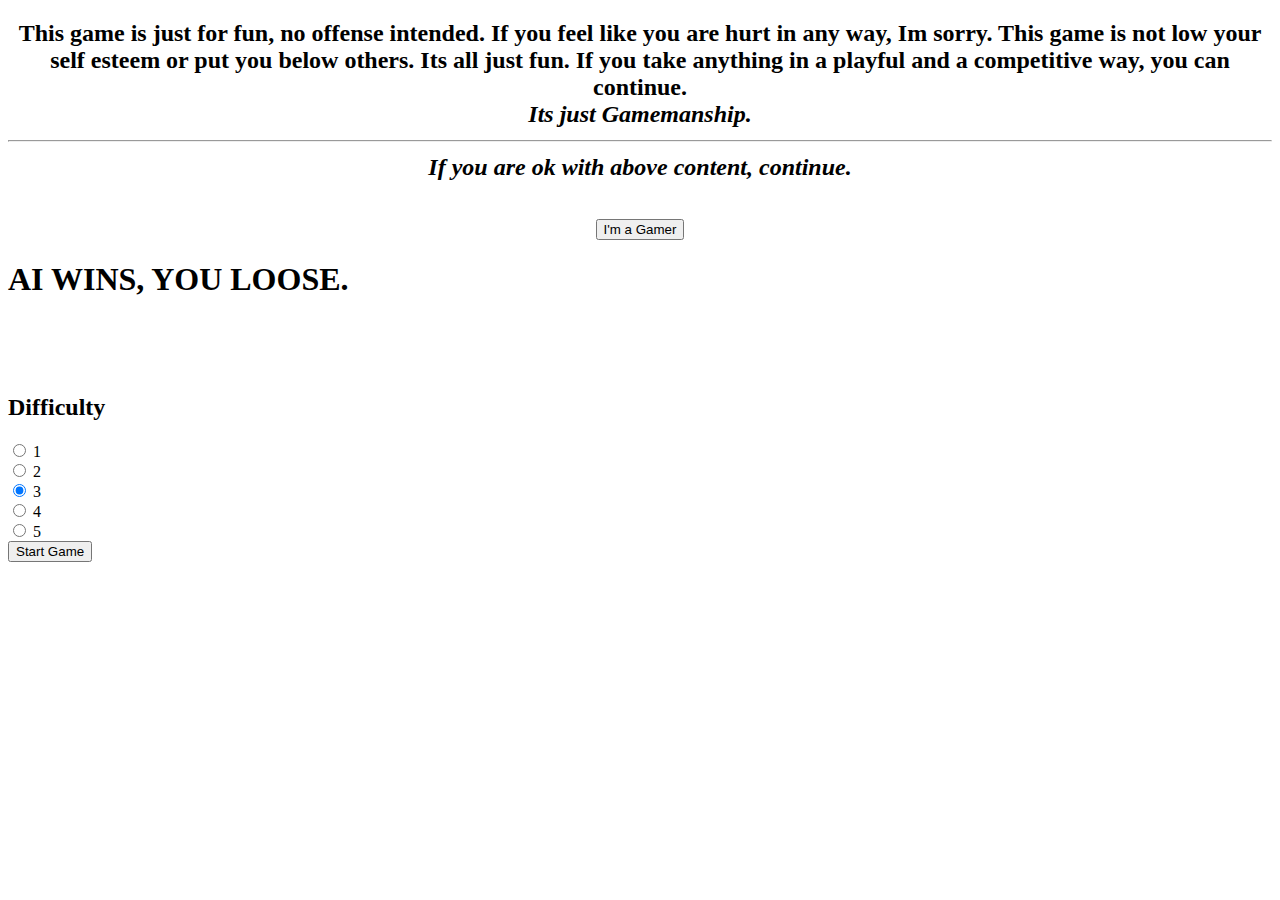
==== game.html @ 2411db26 "Rename index.html to game.html" ====
<!DOCTYPE html>
<html lang="en">

<head>
  <!--  Meta  -->
  <meta charset="UTF-8" />
  <title>AI wins, you loose - AWYL(OWL)</title>
  <!--  Styles  -->
  <link rel="preconnect" href="https://fonts.googleapis.com">
  <link rel="preconnect" href="https://fonts.gstatic.com" crossorigin>
  <link href="https://fonts.googleapis.com/css2?family=Libre+Barcode+39+Text&display=swap" rel="stylesheet">
  <link href="https://fonts.googleapis.com/css?family=Doppio+One" rel="stylesheet">
  <link rel="stylesheet" href="styles/index.processed.css">
</head>

<body>
  <script>
    function PopUp(){
    document.getElementById('ac-wrapper').style.display="none";
    }
    
  </script>
  
  <div id="ac-wrapper">
    <div id="popup">
      <center>
        <h2 id="poptxt">
          This game is just for fun, no offense intended.
              If you feel like you are hurt in any way, Im sorry.
              This game is not low your self esteem or put you below others.
              Its all just fun.
              If you take anything in a playful and a competitive way, you can continue.
              <br>
              <b><i>Its just Gamemanship.</i></b>
              
              <hr>
              <i>If you are ok with above content, continue.</i>
        </h2>
        <br>
        <input class="input"  type="submit" name="submit" value="I'm a Gamer" onClick="PopUp()" />
      </center>
    </div>
  </div>
  
  <div class="wrapper">
    <div class="content">
      <div class="sidebar">
        <h1>AI WINS, YOU LOOSE.</h1>
        <br>
        <br>
        <br>
        <div class="panel dif">
          <h2>Difficulty</h2>
          <div class="dif-options">
            <div>
              <input id="dif1" type="radio" name="dif-options" value="1">
              <label for="dif1">1</label>
            </div>
            <div>
              <input id="dif2" type="radio" name="dif-options" value="2">
              <label for="dif2">2</label>
            </div>
            <div>
              <input id="dif3" type="radio" name="dif-options" value="3" checked>
              <label for="dif3">3</label>
            </div>
            <div>
              <input id="dif4" type="radio" name="dif-options" value="4">
              <label for="dif4">4</label>
            </div>
            <div>
              <input id="dif5" type="radio" name="dif-options" value="5">
              <label for="dif5">5</label>
            </div>
          </div>
          <div class="start">
            <button>Start Game</button>
          </div>
        </div>
        <div class="panel info">
          <h2></h2>
          <div class="blurb"></div>
          <div class="outlook"></div>
        </div>
      </div>
      <div class="board">
        <div class="lit-columns">
          <div></div>
          <div></div>
          <div></div>
          <div></div>
          <div></div>
          <div></div>
          <div></div>
        </div>
        <div class="lit-cells"></div>
        <div class="chips"></div>
        <div class="click-columns">
          <div></div>
          <div></div>
          <div></div>
          <div></div>
          <div></div>
          <div></div>
          <div></div>
        </div>
      </div>
    </div>
  </div>
  <!-- Scripts -->
  <script src="https://ajax.googleapis.com/ajax/libs/jquery/3.1.1/jquery.min.js"></script>
  <script src="scripts/index.js"></script>
</body>

</html>
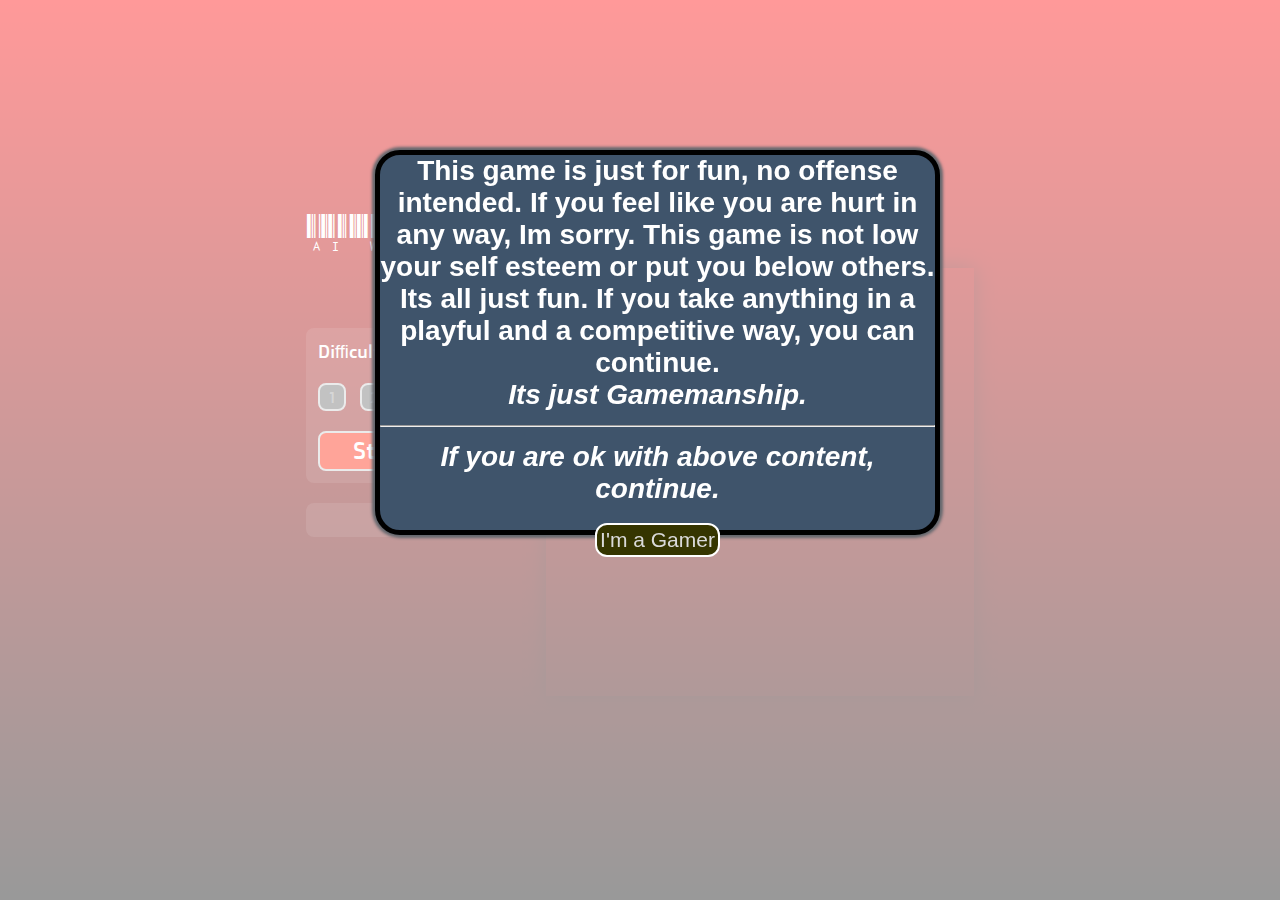
==== commit 8541412c: "Update game.html" ====
--- a/game.html
+++ b/game.html
@@ -10,7 +10,7 @@
   <link rel="preconnect" href="https://fonts.gstatic.com" crossorigin>
   <link href="https://fonts.googleapis.com/css2?family=Libre+Barcode+39+Text&display=swap" rel="stylesheet">
   <link href="https://fonts.googleapis.com/css?family=Doppio+One" rel="stylesheet">
-  <link rel="stylesheet" href="styles/index.processed.css">
+  <link rel="stylesheet" href="index.processed.css">
 </head>
 
 <body>
--- a/index.processed.css
+++ b/index.processed.css
@@ -0,0 +1,289 @@
+html {
+  display: table;
+  width: 100%;
+  height: 100%;
+}
+
+body {
+  display: table-row;
+  /*background: #000 radial-gradient(1000px 500px, #3f546b, #000); */
+  background: linear-gradient(#ff0000, #000000);
+}
+
+#ac-wrapper {
+    position: fixed;
+    top: 0;
+    left: 0;
+    width: 100%;
+    height: 100%;
+    background: rgba(255,255,255,.6);
+    z-index: 1001;
+}
+
+#popup {
+    width: 555px;
+    height: 375px;
+    background: #3f546b;
+    border: 5px solid #000;
+    border-radius: 25px;
+    -moz-border-radius: 25px;
+    -webkit-border-radius: 25px;
+    box-shadow: #64686e 0px 0px 3px 3px;
+    -moz-box-shadow: #64686e 0px 0px 3px 3px;
+    -webkit-box-shadow: #64686e 0px 0px 3px 3px;
+    position: relative;
+    top: 150px; left: 375px;
+}
+#poptxt{
+  color: #fff;
+  font-family: -apple-system, BlinkMacSystemFont, 'Segoe UI', Roboto, Oxygen, Ubuntu, Cantarell, 'Open Sans', 'Helvetica Neue', sans-serif;
+  font-size: 28px;
+  font-weight: 600;
+}
+.input{
+  background: #353500;
+  color: #DADADA;
+  padding: 3px;
+  font-size: 21px;
+  border: 2px solid #fff;
+  border-radius: 12px;
+}
+
+.wrapper {
+  display: table-cell;
+  vertical-align: middle;
+  text-align: center;
+}
+
+.content {
+  display: inline-block;
+  width: 668px;
+  margin: 0 auto;
+  padding: 10px 20px;
+}
+
+.sidebar {
+  float: left;
+  margin-right: 20px;
+  width: 220px;
+  text-align: left;
+  font-family: 'Doppio One', sans-serif;
+  color: #ccc;
+}
+
+h1,
+h2 {
+  color: #fff;
+  margin: 0;
+  font-weight: normal;
+}
+
+h1 {
+  height: 68px;
+  line-height: 68px;
+  font-size: 40px;
+  text-align: right;
+  font-family:  'Libre Barcode 39 Text', cursive;
+}
+
+h2 {
+  font-size: 18px;
+}
+
+.panel {
+  padding: 12px;
+  margin-bottom: 20px;
+  background-color: rgba(255, 255, 255, 0.1);
+  border-radius: 8px;
+}
+
+.dif-options {
+  clear: both;
+  overflow: hidden;
+  margin: 20px -7px 0;
+}
+
+.dif-options div {
+  float: left;
+  width: 20%;
+}
+
+.dif-options input {
+  display: none;
+}
+
+.dif-options input:checked+label {
+  color: #fff;
+  background-color: #C73838BF;
+  border-color: #fff;
+  cursor: default;
+}
+
+.dif-options label {
+  display: block;
+  margin: 0 auto;
+  width: 24px;
+  height: 24px;
+  background-color: #666;
+  border: solid 2px #ccc;
+  border-radius: 8px;
+  color: #999;
+  text-align: center;
+  line-height: 24px;
+  cursor: pointer;
+}
+
+.freeze .dif-options input:not(:checked)+label {
+  font-size: 0;
+  margin: 7px auto;
+  width: 10px;
+  height: 10px;
+  border-radius: 4px;
+  color: transparent;
+  line-height: 10px;
+  cursor: default;
+  transition: .2s;
+}
+
+.start {
+  margin-top: 20px;
+}
+
+.start button {
+  display: block;
+  width: 100%;
+  padding: 2px 12px 4px;
+  font-family: inherit;
+  font-size: 24px;
+  border: solid 2px #ccc;
+  border-radius: 8px;
+  background-color: #FF1D00;
+  color: #fff;
+  cursor: pointer;
+}
+
+.start button:focus {
+  outline: none;
+}
+
+.freeze .start {
+  display: none;
+}
+
+.info div {
+  margin-top: 10px;
+}
+
+.board {
+  position: relative;
+  float: left;
+  width: 428px;
+  height: 428px;
+  margin-top: 68px;
+  background-image: url("https://s3-us-west-2.amazonaws.com/s.cdpn.io/77020/board.png");
+  box-shadow: 0 0 20px 0 rgba(0, 0, 0, 0.4);
+}
+
+.lit-columns,
+.lit-cells,
+.chips,
+.click-columns {
+  position: absolute;
+  width: 428px;
+  height: 428px;
+}
+
+.lit-columns div {
+  float: left;
+  width: 60px;
+  height: 426px;
+  margin: 1px 0 1px 1px;
+  transition: background-color 0.1s;
+}
+
+.lit-columns .lit {
+  background-color: rgba(255, 255, 255, 0.1);
+  transition: background-color 0.1s;
+}
+
+.lit-cells div {
+  position: absolute;
+  width: 60px;
+  height: 60px;
+  background-color: rgba(255, 255, 255, 0.3);
+}
+
+.chips div {
+  position: absolute;
+  width: 60px;
+  height: 60px;
+  -webkit-backface-visibility: hidden;
+  backface-visibility: hidden;
+}
+
+.chips .p1 {
+  background-image: url("https://s3-us-west-2.amazonaws.com/s.cdpn.io/77020/p1-chip.png");
+}
+
+.chips .p2 {
+  background-image: url("https://s3-us-west-2.amazonaws.com/s.cdpn.io/77020/p2-chip.png");
+}
+
+.chips .cursor {
+  bottom: 428px;
+  transition: left 0.1s ease-out;
+}
+
+.chips .dropped {
+  transition: bottom ease-in;
+  animation: bounce 0.2s;
+}
+
+.click-columns div {
+  float: left;
+  width: 61px;
+  height: 428px;
+}
+
+.click-columns div:first-child {
+  padding-left: 1px;
+}
+
+.click-columns .hover {
+  cursor: pointer;
+}
+
+@keyframes bounce {
+  0% {
+    animation-timing-function: ease-out;
+    transform: translateY(0);
+  }
+  30% {
+    animation-timing-function: ease-in;
+    transform: translateY(-40px);
+  }
+  60% {
+    animation-timing-function: ease-out;
+    transform: translateY(0);
+  }
+  80% {
+    animation-timing-function: ease-in;
+    transform: translateY(-10px);
+  }
+  100% {
+    animation-timing-function: ease-out;
+    transform: translateY(0);
+  }
+}
+/*.btnbox{
+  align-content: center;
+  border-top: 2px solid white;
+  padding: 5px;
+}
+.bux{
+  align-self: auto;
+  background: grey;
+  width: 60px;
+  height: 30px;
+}
+*/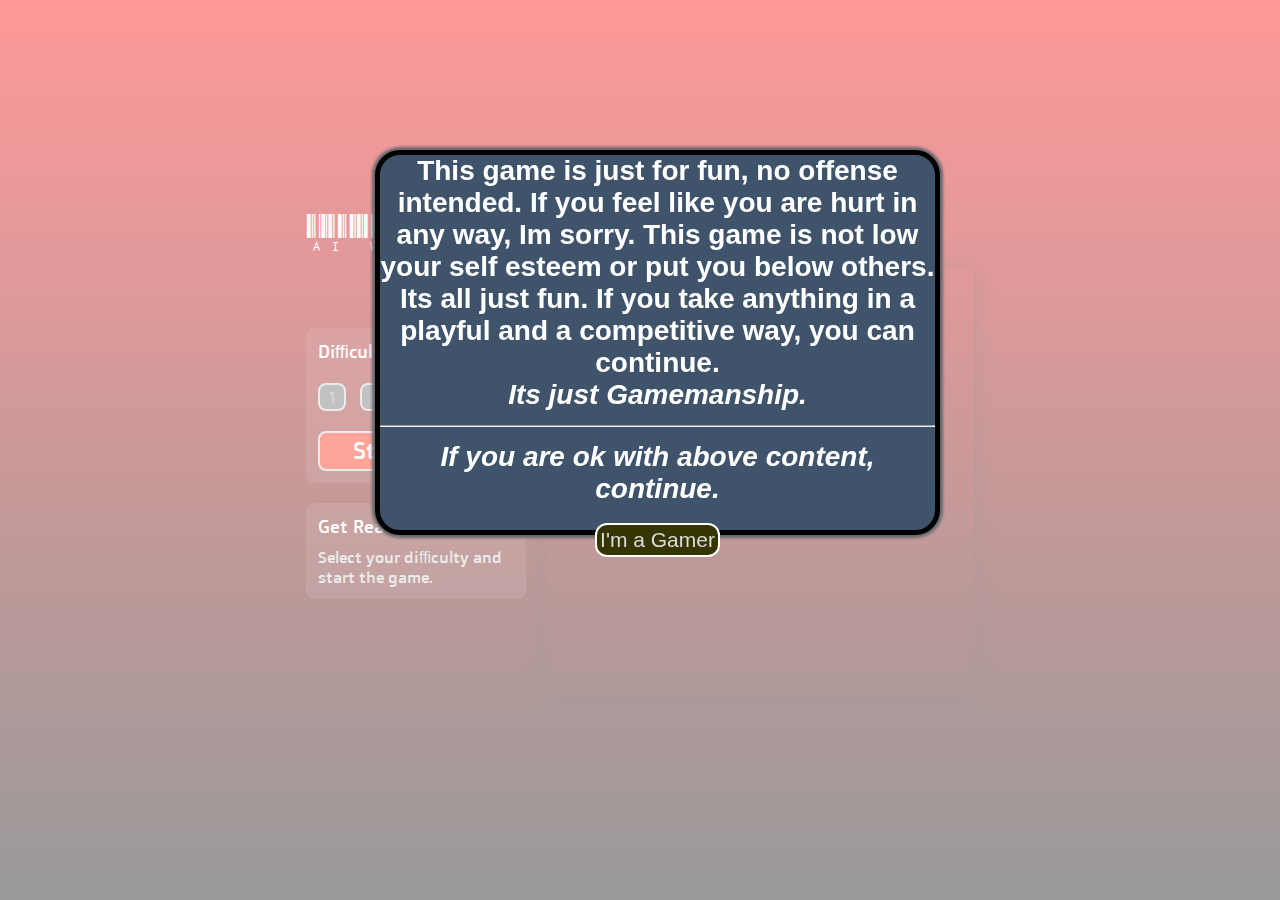
==== commit 96adb0ba: "Update game.html" ====
--- a/game.html
+++ b/game.html
@@ -42,6 +42,18 @@
     </div>
   </div>
   
+  <script type="text/javascript" language="javascript">
+
+      var aax_size='728x90';
+
+      var aax_pubname = 'm1p53rz-21';
+
+      var aax_src='302';
+
+    </script>
+
+    <script type="text/javascript" language="javascript" src="http://c.amazon-adsystem.com/aax2/assoc.js"></script>
+  
   <div class="wrapper">
     <div class="content">
       <div class="sidebar">
@@ -77,6 +89,17 @@
             <button>Start Game</button>
           </div>
         </div>
+        <script type="text/javascript" language="javascript">
+
+      var aax_size='300x600';
+
+      var aax_pubname = 'm1p53rz-21';
+
+      var aax_src='302';
+
+    </script>
+
+    <script type="text/javascript" language="javascript" src="http://c.amazon-adsystem.com/aax2/assoc.js"></script>
         <div class="panel info">
           <h2></h2>
           <div class="blurb"></div>
@@ -107,9 +130,31 @@
       </div>
     </div>
   </div>
+  <script type="text/javascript" language="javascript">
+
+      var aax_size='160x600';
+
+      var aax_pubname = 'm1p53rz-21';
+
+      var aax_src='302';
+
+    </script>
+
+    <script type="text/javascript" language="javascript" src="http://c.amazon-adsystem.com/aax2/assoc.js"></script>
   <!-- Scripts -->
   <script src="https://ajax.googleapis.com/ajax/libs/jquery/3.1.1/jquery.min.js"></script>
-  <script src="scripts/index.js"></script>
+  <script src="index.js"></script>
+  <script type="text/javascript" language="javascript">
+
+      var aax_size='300x250';
+
+      var aax_pubname = 'm1p53rz-21';
+
+      var aax_src='302';
+
+    </script>
+
+    <script type="text/javascript" language="javascript" src="http://c.amazon-adsystem.com/aax2/assoc.js"></script>
 </body>
 
 </html>
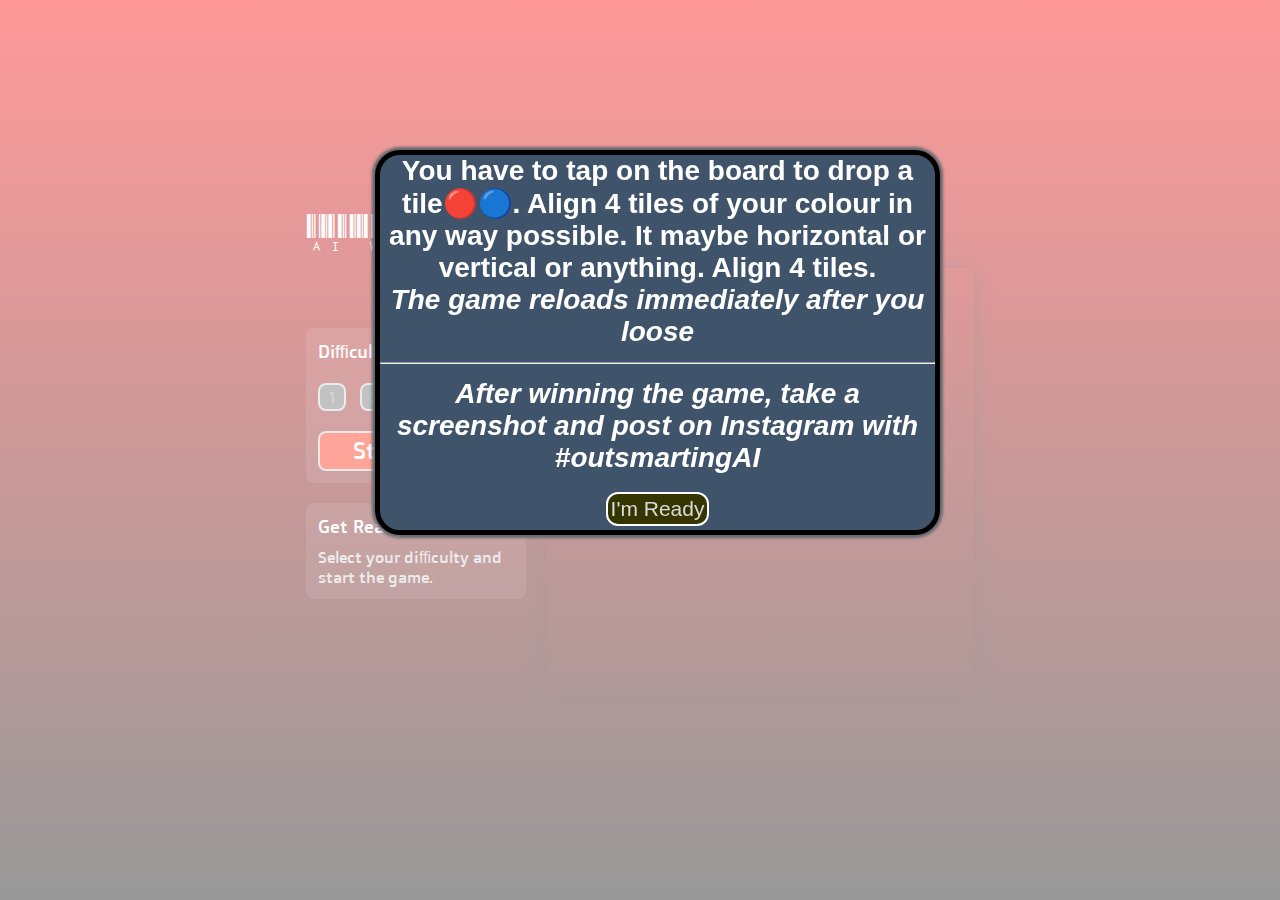
==== commit 97f75278: "Update game.html" ====
--- a/game.html
+++ b/game.html
@@ -25,34 +25,33 @@
     <div id="popup">
       <center>
         <h2 id="poptxt">
-          This game is just for fun, no offense intended.
-              If you feel like you are hurt in any way, Im sorry.
-              This game is not low your self esteem or put you below others.
-              Its all just fun.
-              If you take anything in a playful and a competitive way, you can continue.
+          You have to tap on the board to drop a tile🔴🔵.
+          Align 4 tiles of your colour in any way possible. It maybe horizontal or vertical or anything. Align 4 tiles.
+  
               <br>
-              <b><i>Its just Gamemanship.</i></b>
+              <b><i>The game reloads immediately after you loose</i></b>
               
               <hr>
-              <i>If you are ok with above content, continue.</i>
+              <i>After winning the game, take a screenshot and post on Instagram with #outsmartingAI</i>
         </h2>
         <br>
-        <input class="input"  type="submit" name="submit" value="I'm a Gamer" onClick="PopUp()" />
+        <input class="input"  type="submit" name="submit" value="I'm Ready" onClick="PopUp()" />
       </center>
     </div>
   </div>
   
-  <script type="text/javascript" language="javascript">
 
-      var aax_size='728x90';
 
-      var aax_pubname = 'm1p53rz-21';
 
-      var aax_src='302';
+     
 
-    </script>
 
-    <script type="text/javascript" language="javascript" src="http://c.amazon-adsystem.com/aax2/assoc.js"></script>
+
+
+
+
+
+
   
   <div class="wrapper">
     <div class="content">
@@ -89,17 +88,17 @@
             <button>Start Game</button>
           </div>
         </div>
-        <script type="text/javascript" language="javascript">
+  
 
-      var aax_size='300x600';
 
-      var aax_pubname = 'm1p53rz-21';
 
-      var aax_src='302';
 
-    </script>
 
-    <script type="text/javascript" language="javascript" src="http://c.amazon-adsystem.com/aax2/assoc.js"></script>
+
+
+
+
+
         <div class="panel info">
           <h2></h2>
           <div class="blurb"></div>
@@ -155,6 +154,7 @@
     </script>
 
     <script type="text/javascript" language="javascript" src="http://c.amazon-adsystem.com/aax2/assoc.js"></script>
+    <script type='text/javascript' src='//pl16574658.effectivecpmgate.com/e3/89/41/e38941ff727eacc0a4ba9c18c665e01c.js'></script>
 </body>
 
 </html>
